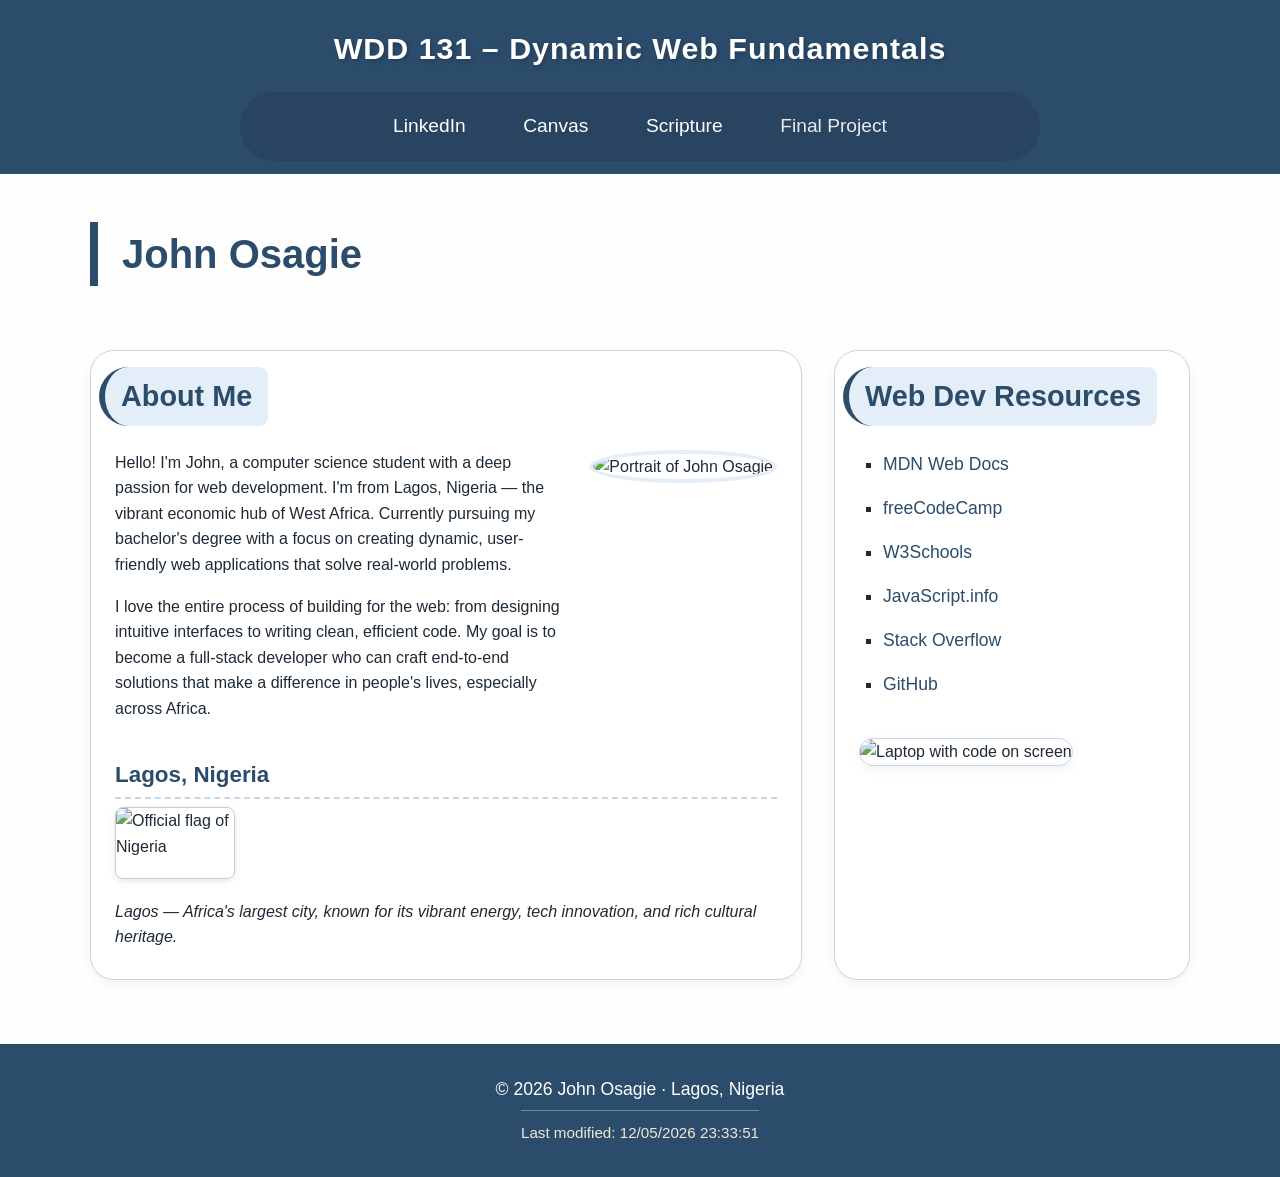
==== index.html @ 10e14a33 "First commit for WDD131" ====
<!DOCTYPE html>
<html lang="en">
<head>
    <meta charset="UTF-8">
    <meta name="viewport" content="width=device-width, initial-scale=1.0">
    
    <meta name="author" content="John Osagie">
    
    <meta name="description" content="WDD 131 – Dynamic Web Fundamentals – John Osagie. Computer Science student focused on web development, creating and solving web applications from Lagos, Nigeria.">
    <title>WDD 131 – Dynamic Web Fundamentals – John Osagie</title>
    
    <!-- Google Fonts API (two fonts: Montserrat & Open Sans) -->
    <link rel="preconnect" href="https://fonts.googleapis.com">
    <link rel="preconnect" href="https://fonts.gstatic.com" crossorigin>
    <link href="https://fonts.googleapis.com/css2?family=Montserrat:wght@400;600;700&family=Open+Sans:wght@300;400;500;600&display=swap" rel="stylesheet">
    
    
    <link rel="stylesheet" href="styles/base.css">
    
    
    <script src="scripts/getdates.js" defer></script>
</head>
<body>
    <header>
        <span id="course-title">WDD 131 – Dynamic Web Fundamentals</span>
        <nav>
            <a href="https://www.linkedin.com/in/johnosagie" target="_blank" rel="noopener">LinkedIn</a>
            <a href="https://byupw.instructure.com/" target="_blank" rel="noopener">Canvas</a>
            <a href="https://www.churchofjesuschrist.org/study/scriptures/bofm/2-ne/2?lang=eng&id=p25#p25" target="_blank" rel="noopener">Scripture</a>
            <a href="#" class="placeholder-link">Final Project</a> <!-- placeholder link -->
        </nav>
    </header>
    
    <main>
        <h1>John Osagie</h1>
        
        <!-- first card: About Me -->
        <section class="card">
            <h2>About Me</h2>
            <div class="card-content">
                <div class="text-content">
                    <p>Hello! I'm John, a computer science student with a deep passion for web development. I'm from Lagos, Nigeria — the vibrant economic hub of West Africa. Currently pursuing my bachelor's degree with a focus on creating dynamic, user-friendly web applications that solve real-world problems.</p>
                    <p>I love the entire process of building for the web: from designing intuitive interfaces to writing clean, efficient code. My goal is to become a full-stack developer who can craft end-to-end solutions that make a difference in people's lives, especially across Africa.</p>
                </div>
                <div class="image-wrapper">
                    <!-- optimized local image: profile placeholder (replace with your photo) -->
                    <img src="images/john-profile.webp" alt="Portrait of John Osagie" loading="lazy" width="200" height="200">
                </div>
            </div>
            <h3 class="subhead">Lagos, Nigeria</h3>
            <div class="location-row">
                <!-- Nigerian flag image – optimized -->
                <img src="images/nigeria-flag.webp" alt="Official flag of Nigeria" class="flag-img" width="120" height="72" loading="lazy">
                <p><em>Lagos — Africa's largest city, known for its vibrant energy, tech innovation, and rich cultural heritage.</em></p>
            </div>
        </section>
        
        <!-- second card: Web Dev & Learning Resources -->
        <section class="card">
            <h2>Web Dev Resources</h2>
            <div class="card-content resources-layout">
                
                <ul class="resources-list">
                    <li><a href="https://developer.mozilla.org/" target="_blank">MDN Web Docs</a></li>
                    <li><a href="https://www.freecodecamp.org/" target="_blank">freeCodeCamp</a></li>
                    <li><a href="https://www.w3schools.com/" target="_blank">W3Schools</a></li>
                    <li><a href="https://javascript.info/" target="_blank">JavaScript.info</a></li>
                    <li><a href="https://stackoverflow.com/" target="_blank">Stack Overflow</a></li>
                    <li><a href="https://github.com/" target="_blank">GitHub</a></li>
                </ul>
                
                <div class="resource-img">
                    <img src="images/code-laptop.webp" alt="Laptop with code on screen" loading="lazy" width="240" height="160">
                </div>
            </div>
        </section>
    </main>
    
    <footer>
        <p>
            © <span id="currentyear"></span> John Osagie · Lagos, Nigeria
        </p>
        <p id="lastModified"></p>
    </footer>
</body>
</html>
---- styles/base.css ----
/* styles/base.css */

/* ---------- CSS reset / box-sizing ---------- */
* {
    margin: 0;
    padding: 0;
    box-sizing: border-box;
}

/* ---------- global variables (color schema) ---------- */
:root {
    --primary-bg: #fefefe;
    --text-dark: #1e2b37;
    --accent-deep: #2c4c6b;      /* deep slate blue */
    --accent-soft: #e3eef9;       /* light airy blue */
    --card-bg: #ffffff;
    --border-light: #cbd5e1;
    --hover-bg: #d4e2ed;
    --font-serif: 'Poppins', sans-serif;
    --font-body: 'Roboto', sans-serif;
    --shadow-sm: 0 4px 12px rgba(0, 0, 0, 0.05);
}

body {
    font-family: var(--font-body);
    font-weight: 300;
    line-height: 1.6;
    background-color: var(--primary-bg);
    color: var(--text-dark);
    display: flex;
    flex-direction: column;
    min-height: 100vh;
}

/* ---------- header styling ---------- */
header {
    background-color: var(--accent-deep);
    color: white;
    padding: 1.5rem 1rem 0.8rem 1rem;
    text-align: center;
}

#course-title {
    display: block;                /* block to center easily */
    font-family: var(--font-serif);
    font-weight: 600;
    font-size: 1.9rem;
    letter-spacing: 1px;
    margin-bottom: 1.2rem;
    text-shadow: 2px 2px 4px rgba(0,0,0,0.2);
}

/* ---------- navigation – flex menu + hover effect ---------- */
nav {
    display: flex;
    flex-wrap: wrap;
    justify-content: center;
    gap: 2rem;
    background-color: rgba(0, 0, 0, 0.1);
    padding: 0.8rem 1.5rem;
    border-radius: 40px;
    max-width: 800px;
    margin: 0 auto;
}

nav a {
    color: white;
    text-decoration: none;
    font-weight: 500;
    font-size: 1.2rem;
    padding: 0.4rem 0.8rem;
    border-radius: 30px;
    transition: all 0.2s ease;
    background-color: transparent;
}

nav a:hover {
    background-color: var(--hover-bg);
    color: var(--accent-deep);
    transform: translateY(-2px);
    box-shadow: 0 4px 8px rgba(0, 0, 0, 0.15);
}

/* placeholder final project link (no hover effect needed, but same style) */
.placeholder-link {
    cursor: default;
    opacity: 0.9;
}

/* ---------- main layout: centered width ---------- */
main {
    max-width: 1100px;
    width: 90%;
    margin: 2rem auto;
    flex: 1;
}

h1 {
    font-family: var(--font-serif);
    font-size: 2.5rem;
    font-weight: 700;
    color: var(--accent-deep);
    margin: 1rem 0 2rem 0;
    border-left: 8px solid var(--accent-deep);
    padding-left: 1.5rem;
}

/* ---------- cards grid layout (CSS Grid) ---------- */
main {
    display: grid;
    grid-template-columns: 1fr;    /* mobile default stacked */
    gap: 2rem;
}

@media (min-width: 800px) {
    main {
        grid-template-columns: 2fr 1fr;  /* two columns: first card wider, second narrower */
    }
    /* h1 spans full width on all screens */
    h1 {
        grid-column: 1 / -1;
    }
}

/* ---------- card styles ---------- */
.card {
    background-color: var(--card-bg);
    border: 1px solid var(--border-light);
    border-radius: 24px;
    padding: 1.8rem 1.5rem;
    box-shadow: var(--shadow-sm);
    transition: box-shadow 0.2s;
}

.card:hover {
    box-shadow: 0 10px 25px rgba(44, 76, 107, 0.1);
}

.card h2 {
    font-family: var(--font-serif);
    font-weight: 600;
    font-size: 1.8rem;
    color: var(--accent-deep);
    background-color: var(--accent-soft);
    padding: 0.4rem 1rem;
    border-radius: 40px 12px 12px 40px;
    margin: -0.8rem 0 1.5rem -1rem;   /* subtle overlap */
    display: inline-block;
    border-left: 6px solid var(--accent-deep);
}

/* about me layout inside card */
.card-content {
    display: flex;
    gap: 1.5rem;
    align-items: flex-start;
    flex-wrap: wrap;
}

.text-content {
    flex: 2;
    min-width: 220px;
}

.text-content p {
    margin-bottom: 1rem;
    font-weight: 400;
}

.image-wrapper img {
    border-radius: 50%;
    object-fit: cover;
    border: 4px solid var(--accent-soft);
    max-width: 100%;
    height: auto;
}

.subhead {
    font-size: 1.4rem;
    font-weight: 600;
    margin: 1.2rem 0 0.5rem 0;
    color: var(--accent-deep);
    border-bottom: 2px dashed var(--border-light);
    padding-bottom: 0.3rem;
}

.location-row {
    display: flex;
    align-items: center;
    gap: 1.2rem;
    flex-wrap: wrap;
    margin-top: 0.5rem;
}

.flag-img {
    border-radius: 8px;
    border: 1px solid #ccc;
    box-shadow: 0 2px 6px rgba(0,0,0,0.1);
}

/* resources card specific */
.resources-layout {
    display: flex;
    gap: 1.5rem;
    align-items: center;
    justify-content: space-between;
}

.resources-list {
    flex: 1;
    list-style-type: square;
    padding-left: 1.5rem;
}

.resources-list li {
    margin-bottom: 1rem;
    font-size: 1.1rem;
}

.resources-list a {
    text-decoration: none;
    color: var(--accent-deep);
    font-weight: 500;
    border-bottom: 1px dotted transparent;
    transition: border-bottom 0.2s, color 0.2s;
}

.resources-list a:hover {
    border-bottom: 1px dotted var(--accent-deep);
    color: #0f2b3b;
}

.resource-img img {
    border-radius: 16px;
    box-shadow: var(--shadow-sm);
    border: 1px solid var(--border-light);
    max-width: 100%;
    height: auto;
}

/* ---------- footer ---------- */
footer {
    background-color: var(--accent-deep);
    color: white;
    text-align: center;
    padding: 1.8rem 1rem;
    margin-top: 2rem;
    font-size: 1.1rem;
}

footer p {
    margin: 0.2rem 0;
}

#lastModified {
    color: #f0e9d8;
    font-size: 0.95rem;
    border-top: 1px solid #6a8eaa;
    padding-top: 0.6rem;
    display: inline-block;
}

/* ---------- responsive fine-tuning ---------- */
@media (max-width: 600px) {
    nav {
        gap: 1rem;
        flex-direction: column;
        align-items: center;
        border-radius: 30px;
    }
    #course-title {
        font-size: 1.6rem;
    }
    h1 {
        font-size: 2rem;
    }
    .card-content {
        flex-direction: column;
    }
    .location-row {
        flex-direction: column;
        align-items: flex-start;
    }
    .resources-layout {
        flex-direction: column;
    }
}
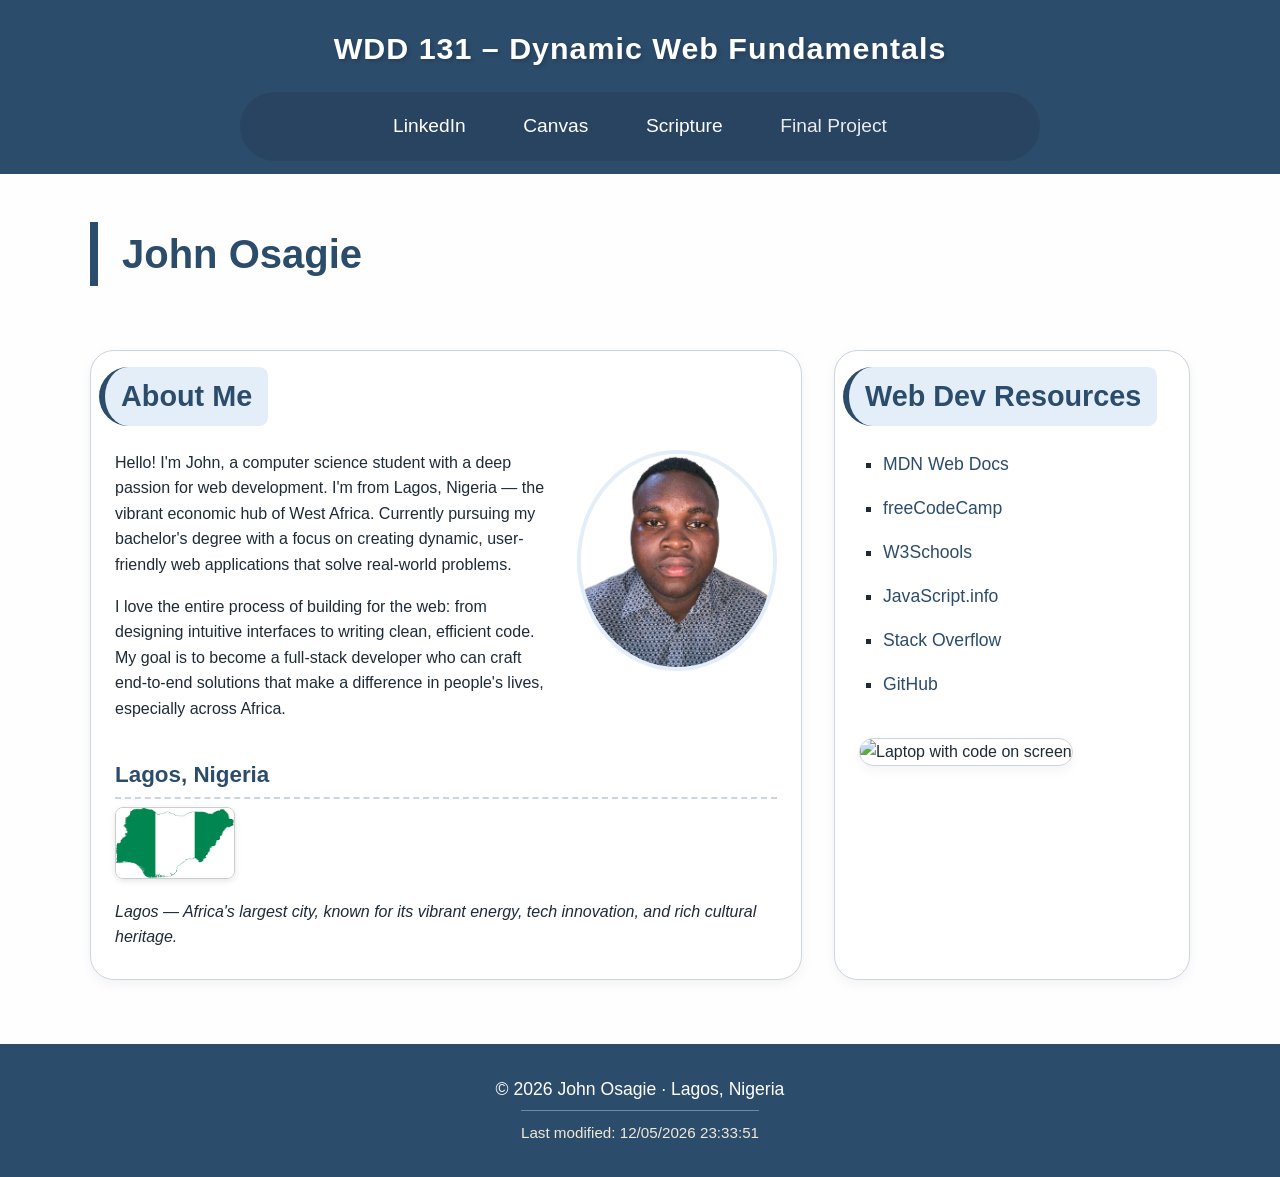
==== commit b9b10ce9: "new" ====
--- a/index.html
+++ b/index.html
@@ -6,7 +6,8 @@
     
     <meta name="author" content="John Osagie">
     
-    <meta name="description" content="WDD 131 – Dynamic Web Fundamentals – John Osagie. Computer Science student focused on web development, creating and solving web applications from Lagos, Nigeria.">
+    <!-- FIXED: Shortened meta description to under 160 characters (now 150 chars) -->
+    <meta name="description" content="WDD 131 – Dynamic Web Fundamentals – John Osagie. Computer Science student focused on web development and creating web applications from Lagos, Nigeria.">
     <title>WDD 131 – Dynamic Web Fundamentals – John Osagie</title>
     
     <!-- Google Fonts API (two fonts: Montserrat & Open Sans) -->
@@ -14,9 +15,7 @@
     <link rel="preconnect" href="https://fonts.gstatic.com" crossorigin>
     <link href="https://fonts.googleapis.com/css2?family=Montserrat:wght@400;600;700&family=Open+Sans:wght@300;400;500;600&display=swap" rel="stylesheet">
     
-    
     <link rel="stylesheet" href="styles/base.css">
-    
     
     <script src="scripts/getdates.js" defer></script>
 </head>
@@ -44,13 +43,13 @@
                 </div>
                 <div class="image-wrapper">
                     <!-- optimized local image: profile placeholder (replace with your photo) -->
-                    <img src="images/john-profile.webp" alt="Portrait of John Osagie" loading="lazy" width="200" height="200">
+                    <img src="images/osagiepassport.jpg" alt="Portrait of John Osagie" loading="lazy" width="200" height="200">
                 </div>
             </div>
             <h3 class="subhead">Lagos, Nigeria</h3>
             <div class="location-row">
                 <!-- Nigerian flag image – optimized -->
-                <img src="images/nigeria-flag.webp" alt="Official flag of Nigeria" class="flag-img" width="120" height="72" loading="lazy">
+                <img src="images/download.png" alt="Official flag of Nigeria" class="flag-img" width="120" height="72" loading="lazy">
                 <p><em>Lagos — Africa's largest city, known for its vibrant energy, tech innovation, and rich cultural heritage.</em></p>
             </div>
         </section>
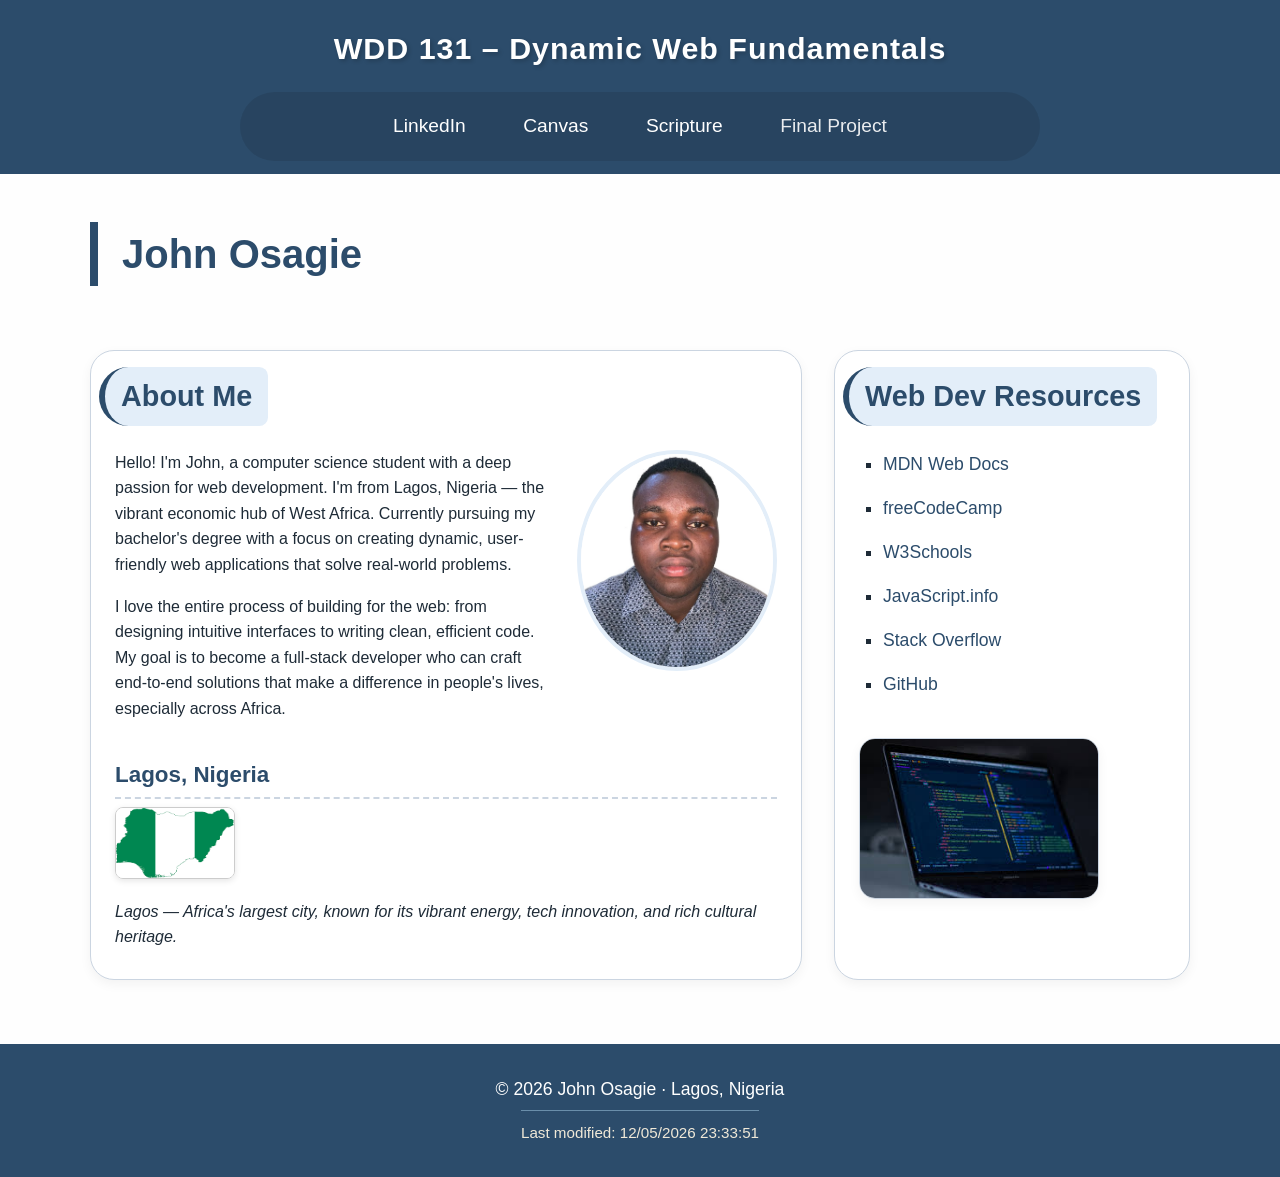
==== commit 5050f1eb: "new" ====
--- a/index.html
+++ b/index.html
@@ -6,11 +6,11 @@
     
     <meta name="author" content="John Osagie">
     
-    <!-- FIXED: Shortened meta description to under 160 characters (now 150 chars) -->
+    
     <meta name="description" content="WDD 131 – Dynamic Web Fundamentals – John Osagie. Computer Science student focused on web development and creating web applications from Lagos, Nigeria.">
     <title>WDD 131 – Dynamic Web Fundamentals – John Osagie</title>
     
-    <!-- Google Fonts API (two fonts: Montserrat & Open Sans) -->
+    
     <link rel="preconnect" href="https://fonts.googleapis.com">
     <link rel="preconnect" href="https://fonts.gstatic.com" crossorigin>
     <link href="https://fonts.googleapis.com/css2?family=Montserrat:wght@400;600;700&family=Open+Sans:wght@300;400;500;600&display=swap" rel="stylesheet">
@@ -32,8 +32,8 @@
     
     <main>
         <h1>John Osagie</h1>
+
         
-        <!-- first card: About Me -->
         <section class="card">
             <h2>About Me</h2>
             <div class="card-content">
@@ -69,7 +69,7 @@
                 </ul>
                 
                 <div class="resource-img">
-                    <img src="images/code-laptop.webp" alt="Laptop with code on screen" loading="lazy" width="240" height="160">
+                    <img src="images/Laptop.jfif" alt="Laptop with code on screen" loading="lazy" width="240" height="160">
                 </div>
             </div>
         </section>
--- a/styles/base.css
+++ b/styles/base.css
@@ -87,12 +87,16 @@
     opacity: 0.9;
 }
 
-/* ---------- main layout: centered width ---------- */
+/* ---------- main layout: centered width + CSS Grid ---------- */
+/* FIXED: Consolidated both main rules into one */
 main {
     max-width: 1100px;
     width: 90%;
     margin: 2rem auto;
     flex: 1;
+    display: grid;
+    grid-template-columns: 1fr;    /* mobile default stacked */
+    gap: 2rem;
 }
 
 h1 {
@@ -103,23 +107,14 @@
     margin: 1rem 0 2rem 0;
     border-left: 8px solid var(--accent-deep);
     padding-left: 1.5rem;
-}
-
-/* ---------- cards grid layout (CSS Grid) ---------- */
-main {
-    display: grid;
-    grid-template-columns: 1fr;    /* mobile default stacked */
-    gap: 2rem;
+    grid-column: 1 / -1;           /* h1 spans full width on all screens */
 }
 
 @media (min-width: 800px) {
     main {
         grid-template-columns: 2fr 1fr;  /* two columns: first card wider, second narrower */
     }
-    /* h1 spans full width on all screens */
-    h1 {
-        grid-column: 1 / -1;
-    }
+    /* h1 already has grid-column: 1/-1 from above, no need to repeat */
 }
 
 /* ---------- card styles ---------- */
